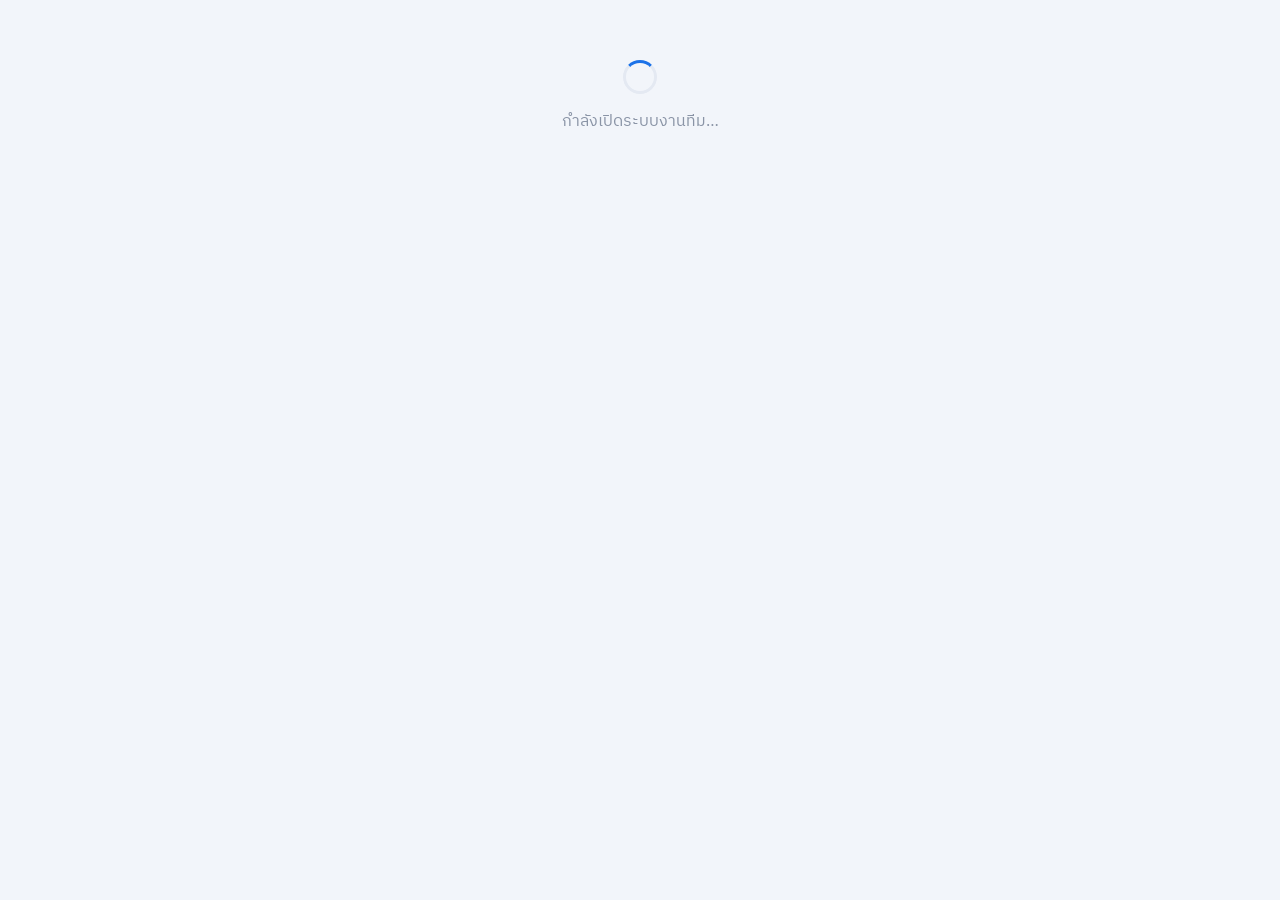
==== index.html @ 5a872689 "feat: user-app.html สไตล์ดิเอลฟ์ (หน้าลาฝั่งผู้ใช้) + router +me/user sync จาก moodata-yindee-bot  🤖" ====
<!doctype html>
<html lang="th">
<head>
  <meta charset="utf-8">
  <meta name="viewport" content="width=device-width, initial-scale=1">
  <title>Moodata</title>
</head>
<body style="font-family:sans-serif;text-align:center;padding-top:40vh;color:#1B72E8">
  กำลังเปิด…
  <script>
    // Router LIFF อันเดียว — endpoint = โฟลเดอร์รากนี้
    // เปิดผ่าน liff.line.me/{id}?p=<page>&... → redirect ไปหน้าจริง (คง query ที่เหลือ)
    (function () {
      var q = new URLSearchParams(location.search);
      var p = (q.get('p') || 'team-app').toLowerCase();
      var MAP = {
        'team': 'team-app.html', 'team-app': 'team-app.html', 'work': 'team-app.html',
        'me': 'user-app.html', 'user': 'user-app.html', 'personal': 'user-app.html',
        'appt': 'appointment.html', 'appointment': 'appointment.html',
        'board': 'board.html'
      };
      var target = MAP[p] || 'team-app.html';
      q.delete('p');
      var rest = q.toString();
      location.replace(target + (rest ? '?' + rest : ''));
    })();
  </script>
</body>
</html>
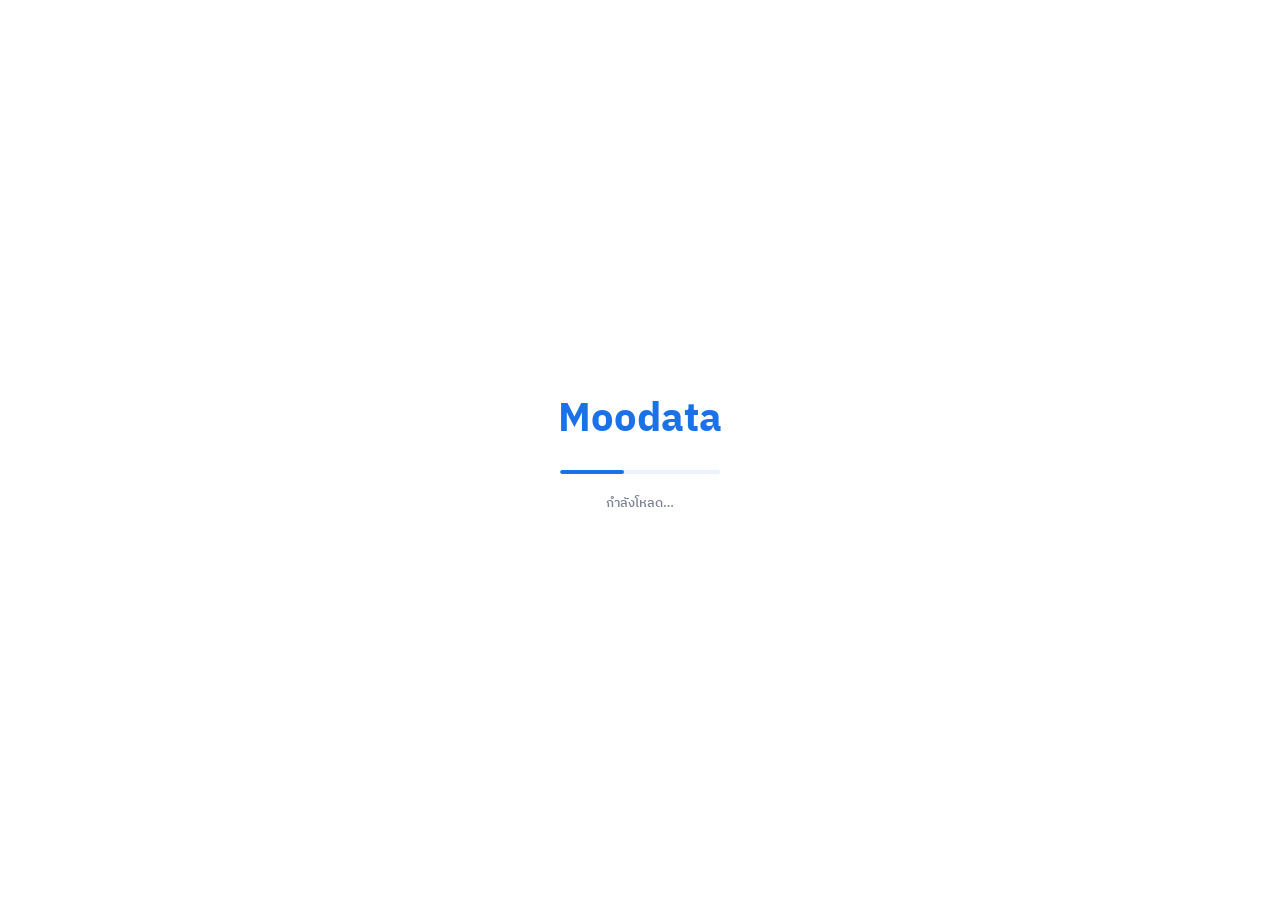
==== commit 97daca93: "fix: router team-app→user-app (ปุ่ม Rich Menu เปิดตัวใหม่)" ====
--- a/index.html
+++ b/index.html
@@ -14,12 +14,14 @@
       var q = new URLSearchParams(location.search);
       var p = (q.get('p') || 'team-app').toLowerCase();
       var MAP = {
-        'team': 'team-app.html', 'team-app': 'team-app.html', 'work': 'team-app.html',
+        // งาน + ข้อมูลส่วนตัว → เว็บแอปทีมตัวใหม่ (SPA สไตล์ดิเอลฟ์)
+        'team': 'user-app.html', 'team-app': 'user-app.html', 'work': 'user-app.html',
         'me': 'user-app.html', 'user': 'user-app.html', 'personal': 'user-app.html',
+        'oldteam': 'team-app.html',   // ของเดิม (เครื่องมือ owner: ภาพรวม/อนุมัติ) เผื่อเรียกใช้
         'appt': 'appointment.html', 'appointment': 'appointment.html',
         'board': 'board.html'
       };
-      var target = MAP[p] || 'team-app.html';
+      var target = MAP[p] || 'user-app.html';
       q.delete('p');
       var rest = q.toString();
       location.replace(target + (rest ? '?' + rest : ''));
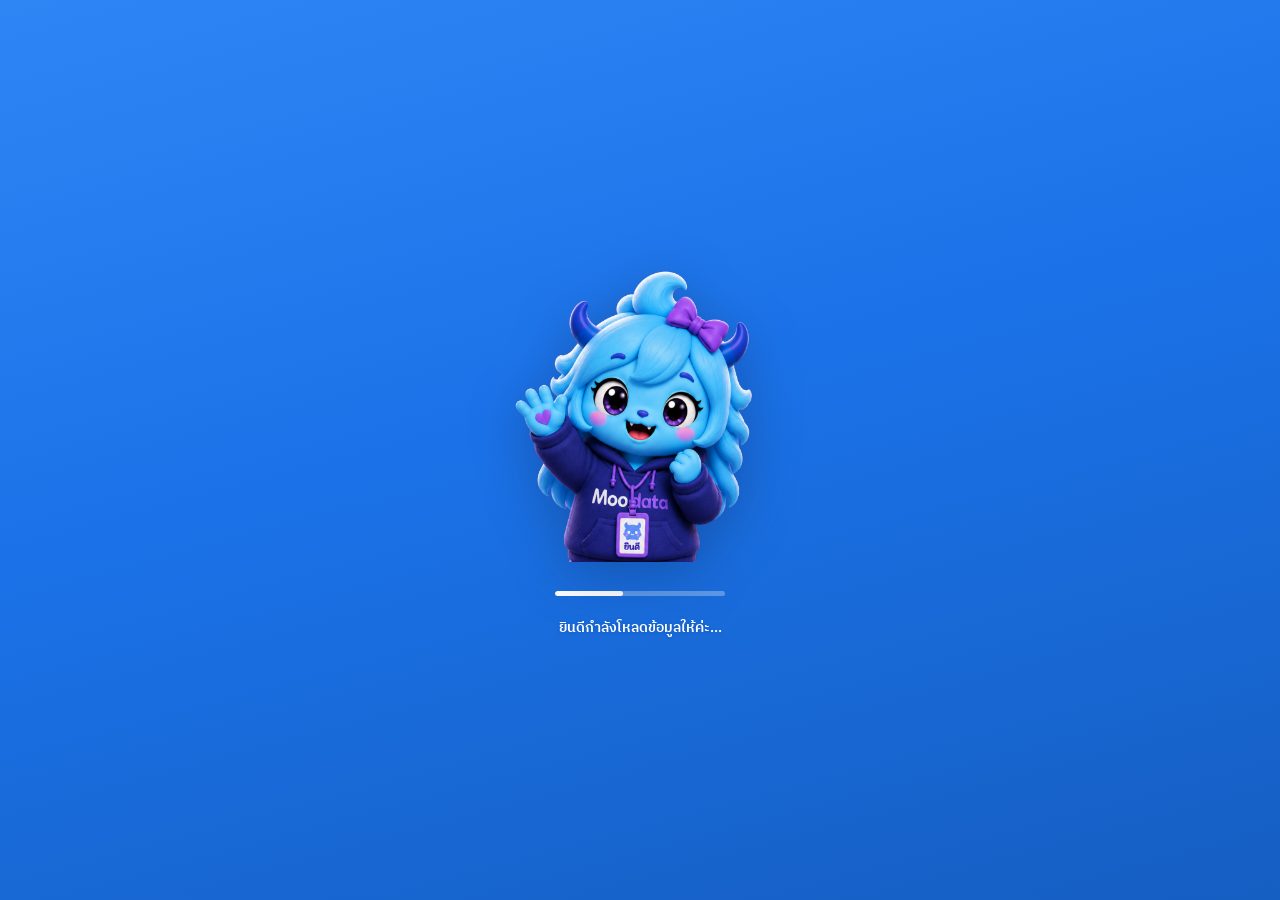
==== commit c4ae0488: "fix(router): cache-bust ?v=timestamp กัน LINE cache user-app รุ่นเก่า Co-Authored-By: Claude Opus 4." ====
--- a/index.html
+++ b/index.html
@@ -22,9 +22,10 @@
         'board': 'board.html'
       };
       var target = MAP[p] || 'user-app.html';
-      q.delete('p');
+      // คง p ไว้ให้หน้าปลายทางอ่านต่อ (user-app ใช้เลือก view เริ่ม: work→งานของฉัน, me→ลา) [v2]
+      // + cache-bust (v=เวลา) กัน LINE/เบราว์เซอร์ cache ไฟล์เก่า → โหลดรุ่นล่าสุดเสมอ
       var rest = q.toString();
-      location.replace(target + (rest ? '?' + rest : ''));
+      location.replace(target + '?v=' + Date.now() + (rest ? '&' + rest : ''));
     })();
   </script>
 </body>
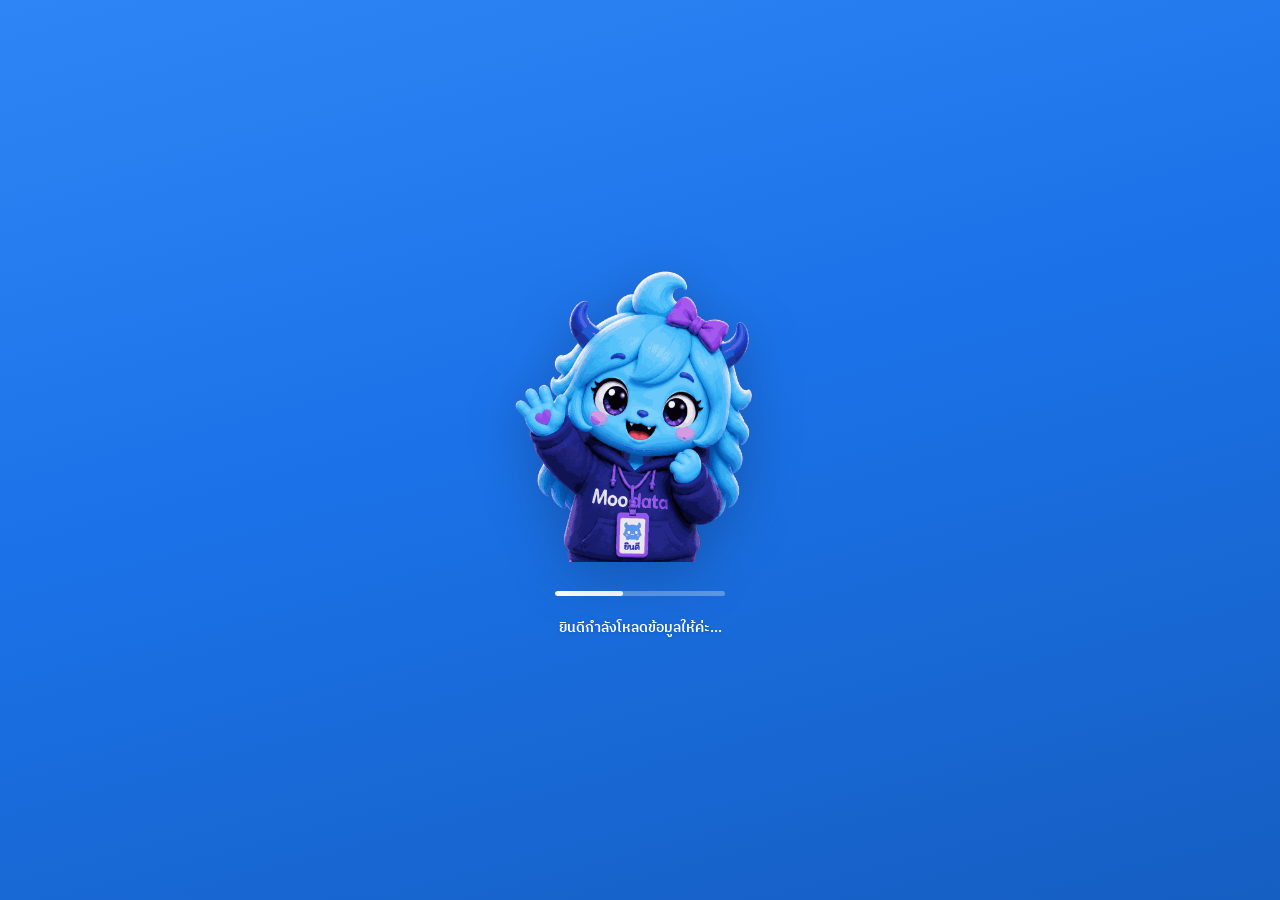
==== commit 95fcb583: "perf(web): ลดขนาดมาสคอต 85% + cache-bust เป็นช่วง 10 นาที (เลิก Date.now) วัดจริง: เปิดเว็บครั้งหนึ่" ====
--- a/index.html
+++ b/index.html
@@ -15,17 +15,25 @@
       var p = (q.get('p') || 'team-app').toLowerCase();
       var MAP = {
         // งาน + ข้อมูลส่วนตัว → เว็บแอปทีมตัวใหม่ (SPA สไตล์ดิเอลฟ์)
+        'home': 'user-app.html',   // ปุ่ม "เปิดระบบ" (Rich Menu/การ์ดแชท) → หน้าภาพรวม
         'team': 'user-app.html', 'team-app': 'user-app.html', 'work': 'user-app.html',
         'me': 'user-app.html', 'user': 'user-app.html', 'personal': 'user-app.html',
         'oldteam': 'team-app.html',   // ของเดิม (เครื่องมือ owner: ภาพรวม/อนุมัติ) เผื่อเรียกใช้
         'appt': 'appointment.html', 'appointment': 'appointment.html',
-        'board': 'board.html'
+        'board': 'board.html',
+        // Face Scan เฟส 2.1 — ลงทะเบียนใบหน้า / ลงเวลาสแกนหน้า
+        'enroll': 'face-enroll.html', 'face-enroll': 'face-enroll.html',
+        'clock': 'face-clock.html', 'face-clock': 'face-clock.html', 'face': 'face-clock.html'
       };
       var target = MAP[p] || 'user-app.html';
-      // คง p ไว้ให้หน้าปลายทางอ่านต่อ (user-app ใช้เลือก view เริ่ม: work→งานของฉัน, me→ลา) [v2]
-      // + cache-bust (v=เวลา) กัน LINE/เบราว์เซอร์ cache ไฟล์เก่า → โหลดรุ่นล่าสุดเสมอ
+      // คง p ไว้ให้หน้าปลายทางอ่านต่อ (user-app ใช้เลือก view เริ่ม) [v3]
+      // cache-bust แบบ "ช่วง 10 นาที" ไม่ใช่ Date.now() —
+      //   Date.now() ทำให้ URL ไม่ซ้ำเลย → เบราว์เซอร์ต้องโหลด user-app.html (~370KB) ใหม่ทุกครั้งที่เปิด
+      //   ช่วง 10 นาที = เปิดซ้ำในช่วงเดิมใช้ไฟล์ในแคช (0 byte) · ได้รุ่นใหม่ช้าสุด 10 นาที
+      //   (เท่ากับ max-age ของ GitHub Pages เอง → ไม่ทำให้ของใหม่มาช้าลงกว่าเดิม)
       var rest = q.toString();
-      location.replace(target + '?v=' + Date.now() + (rest ? '&' + rest : ''));
+      var bucket = Math.floor(Date.now() / 600000);   // 600000 ms = 10 นาที
+      location.replace(target + '?v=' + bucket + (rest ? '&' + rest : ''));
     })();
   </script>
 </body>
